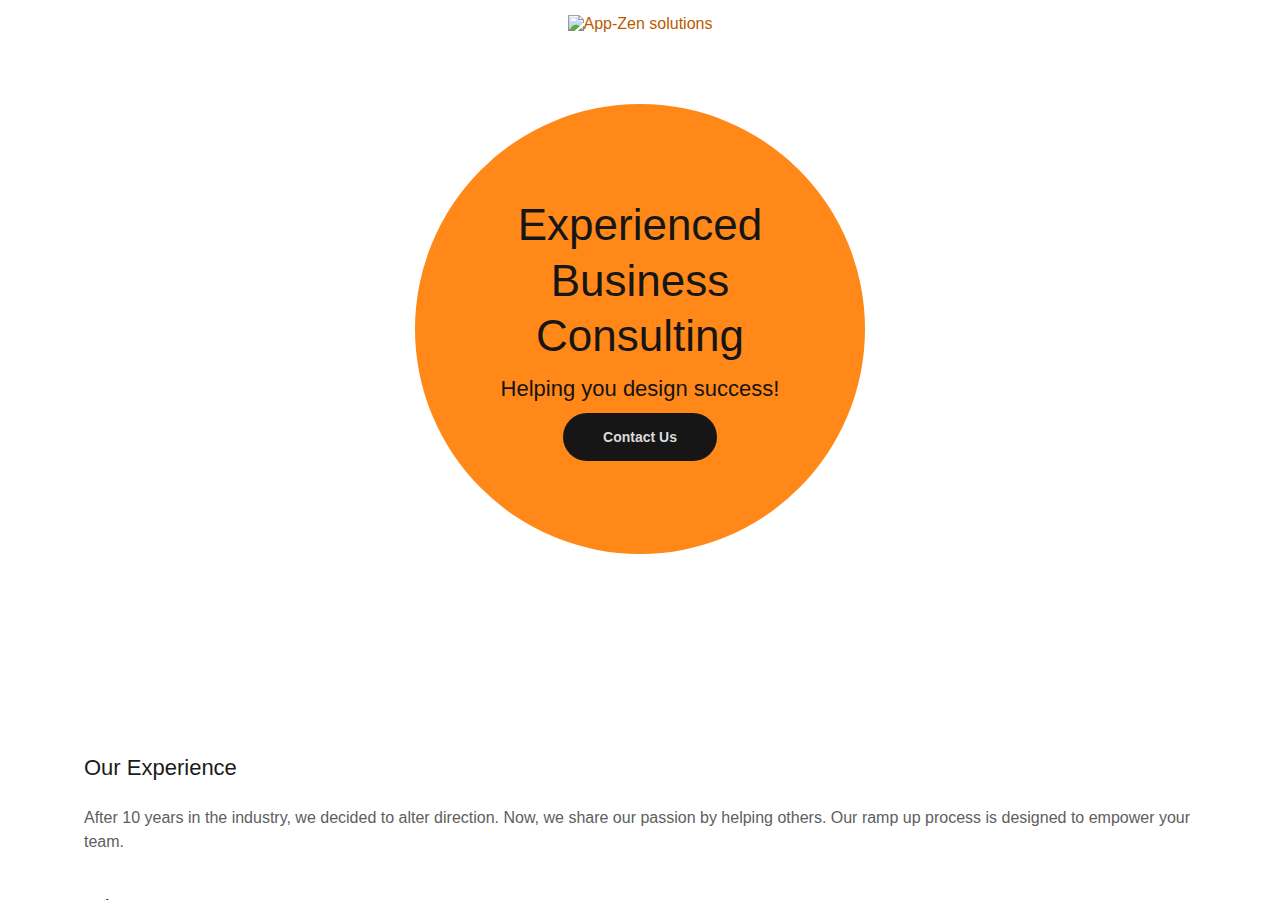
==== index.html @ a1de223b "first" ====
<html xmlns="http://www.w3.org/1999/xhtml" lang="en">

<head>
	<meta http-equiv="Content-Type" content="text/html; charset=utf-8" />
	<meta name="description" content="HTTrack is an easy-to-use website mirror utility. It allows you to download a World Wide website from the Internet to a local directory,building recursively all structures, getting html, images, and other files from the server to your computer. Links are rebuiltrelatively so that you can freely browse to the local site (works with any browser). You can mirror several sites together so that you can jump from one toanother. You can, also, update an existing mirror site, or resume an interrupted download. The robot is fully configurable, with an integrated help" />
	<meta name="keywords" content="httrack, HTTRACK, HTTrack, winhttrack, WINHTTRACK, WinHTTrack, offline browser, web mirror utility, aspirateur web, surf offline, web capture, www mirror utility, browse offline, local  site builder, website mirroring, aspirateur www, internet grabber, capture de site web, internet tool, hors connexion, unix, dos, windows 95, windows 98, solaris, ibm580, AIX 4.0, HTS, HTGet, web aspirator, web aspirateur, libre, GPL, GNU, free software" />
	<title>Local index - HTTrack Website Copier</title>
  <!-- Mirror and index made by HTTrack Website Copier/3.49-2 [XR&CO'2014] -->
	<style type="text/css">
	<!--

body {
	margin: 0;  padding: 0;  margin-bottom: 15px;  margin-top: 8px;
	background: #77b;
}
body, td {
	font: 14px "Trebuchet MS", Verdana, Arial, Helvetica, sans-serif;
	}

#subTitle {
	background: #000;  color: #fff;  padding: 4px;  font-weight: bold; 
	}

#siteNavigation a, #siteNavigation .current {
	font-weight: bold;  color: #448;
	}
#siteNavigation a:link    { text-decoration: none; }
#siteNavigation a:visited { text-decoration: none; }

#siteNavigation .current { background-color: #ccd; }

#siteNavigation a:hover   { text-decoration: none;  background-color: #fff;  color: #000; }
#siteNavigation a:active  { text-decoration: none;  background-color: #ccc; }


a:link    { text-decoration: underline;  color: #00f; }
a:visited { text-decoration: underline;  color: #000; }
a:hover   { text-decoration: underline;  color: #c00; }
a:active  { text-decoration: underline; }

#pageContent {
	clear: both;
	border-bottom: 6px solid #000;
	padding: 10px;  padding-top: 20px;
	line-height: 1.65em;
	background-image: url(backblue.gif);
	background-repeat: no-repeat;
	background-position: top right;
	}

#pageContent, #siteNavigation {
	background-color: #ccd;
	}


.imgLeft  { float: left;   margin-right: 10px;  margin-bottom: 10px; }
.imgRight { float: right;  margin-left: 10px;   margin-bottom: 10px; }

hr { height: 1px;  color: #000;  background-color: #000;  margin-bottom: 15px; }

h1 { margin: 0;  font-weight: bold;  font-size: 2em; }
h2 { margin: 0;  font-weight: bold;  font-size: 1.6em; }
h3 { margin: 0;  font-weight: bold;  font-size: 1.3em; }
h4 { margin: 0;  font-weight: bold;  font-size: 1.18em; }

.blak { background-color: #000; }
.hide { display: none; }
.tableWidth { min-width: 400px; }

.tblRegular       { border-collapse: collapse; }
.tblRegular td    { padding: 6px;  background-image: url(fade.gif);  border: 2px solid #99c; }
.tblHeaderColor, .tblHeaderColor td { background: #99c; }
.tblNoBorder td   { border: 0; }


// -->
</style>

</head>

<table width="76%" border="0" align="center" cellspacing="0" cellpadding="3" class="tableWidth">
	<tr>
	<td id="subTitle">HTTrack Website Copier - Open Source offline browser</td>
	</tr>
</table>
<table width="76%" border="0" align="center" cellspacing="0" cellpadding="0" class="tableWidth">
<tr class="blak">
<td>
	<table width="100%" border="0" align="center" cellspacing="1" cellpadding="0">
	<tr>
	<td colspan="6"> 
		<table width="100%" border="0" align="center" cellspacing="0" cellpadding="10">
		<tr> 
		<td id="pageContent"> 
<!-- ==================== End prologue ==================== -->

	<meta name="generator" content="HTTrack Website Copier/3.x">
	<TITLE>Local index - HTTrack</TITLE>
</HEAD>
<BODY>
<H1 ALIGN=Center>Index of locally available sites:</H1>
	<TABLE BORDER="0" WIDTH="100%" CELLSPACING="1" CELLPADDING="0">
		<TR>
			<TD BACKGROUND="fade.gif">
				&middot;
					<A HREF="app-zensolutions.co.in/index.html">
						App-Zen solutions
					</A>		
			</TD>
		</TR>
	</TABLE>
	<BR>
	<BR>
	<BR>
  	<H6 ALIGN="RIGHT">
	<I>Mirror and index made by HTTrack Website Copier [XR&amp;CO'2008]</I>
	</H6>
	<!-- Mirror and index made by HTTrack Website Copier/3.49-2 [XR&CO'2014] -->
	<!-- Thanks for using HTTrack Website Copier! -->
	<meta HTTP-EQUIV="Refresh" CONTENT="0; URL=app-zensolutions.co.in/index.html">


<!-- ==================== Start epilogue ==================== -->
		</td>
		</tr>
		</table>
	</td>
	</tr>
	</table>
</td>
</tr>
</table>

<table width="76%" border="0" align="center" valign="bottom" cellspacing="0" cellpadding="0">
	<tr>
	<td id="footer"><small>&copy; 2008 Xavier Roche & other contributors - Web Design: Leto Kauler.</small></td>
	</tr>
</table>

</body>

</html>
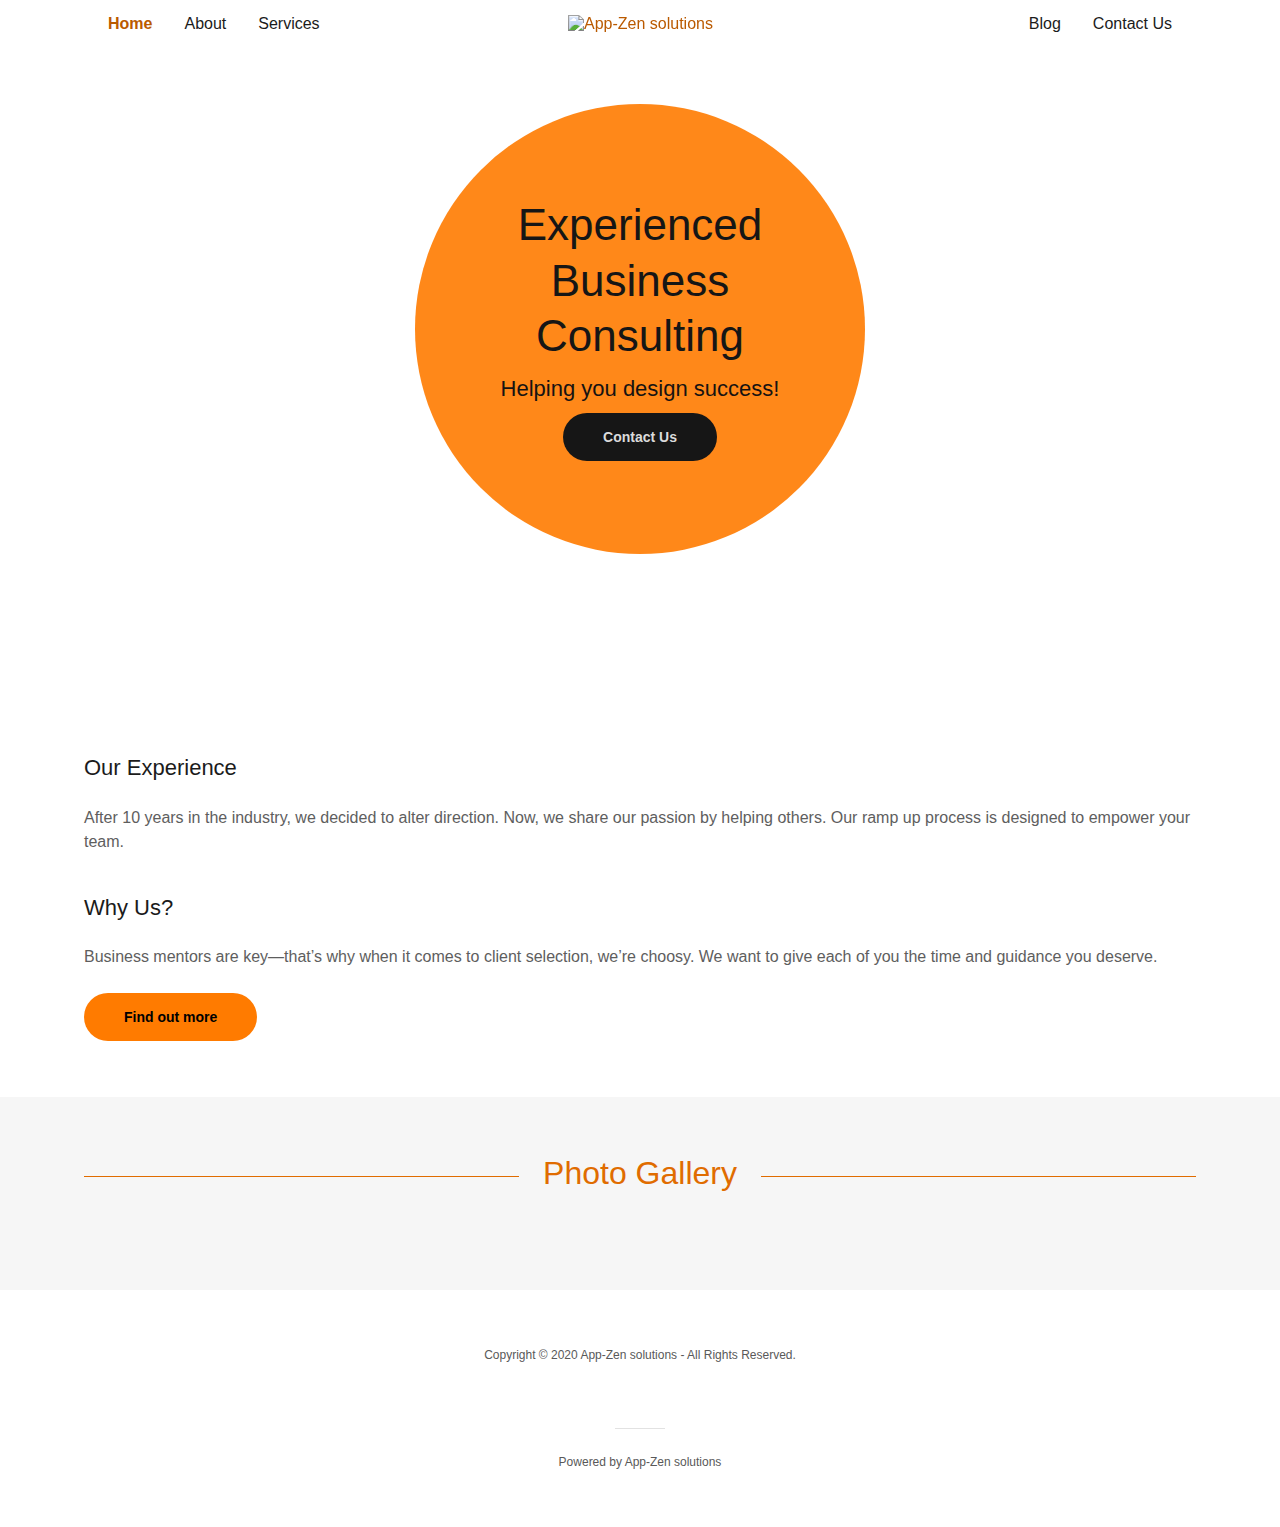
==== commit 08b9f308: "Update index.html" ====
--- a/index.html
+++ b/index.html
@@ -2,9 +2,7 @@
 
 <head>
 	<meta http-equiv="Content-Type" content="text/html; charset=utf-8" />
-	<meta name="description" content="HTTrack is an easy-to-use website mirror utility. It allows you to download a World Wide website from the Internet to a local directory,building recursively all structures, getting html, images, and other files from the server to your computer. Links are rebuiltrelatively so that you can freely browse to the local site (works with any browser). You can mirror several sites together so that you can jump from one toanother. You can, also, update an existing mirror site, or resume an interrupted download. The robot is fully configurable, with an integrated help" />
-	<meta name="keywords" content="httrack, HTTRACK, HTTrack, winhttrack, WINHTTRACK, WinHTTrack, offline browser, web mirror utility, aspirateur web, surf offline, web capture, www mirror utility, browse offline, local  site builder, website mirroring, aspirateur www, internet grabber, capture de site web, internet tool, hors connexion, unix, dos, windows 95, windows 98, solaris, ibm580, AIX 4.0, HTS, HTGet, web aspirator, web aspirateur, libre, GPL, GNU, free software" />
-	<title>Local index - HTTrack Website Copier</title>
+	
   <!-- Mirror and index made by HTTrack Website Copier/3.49-2 [XR&CO'2014] -->
 	<style type="text/css">
 	<!--
